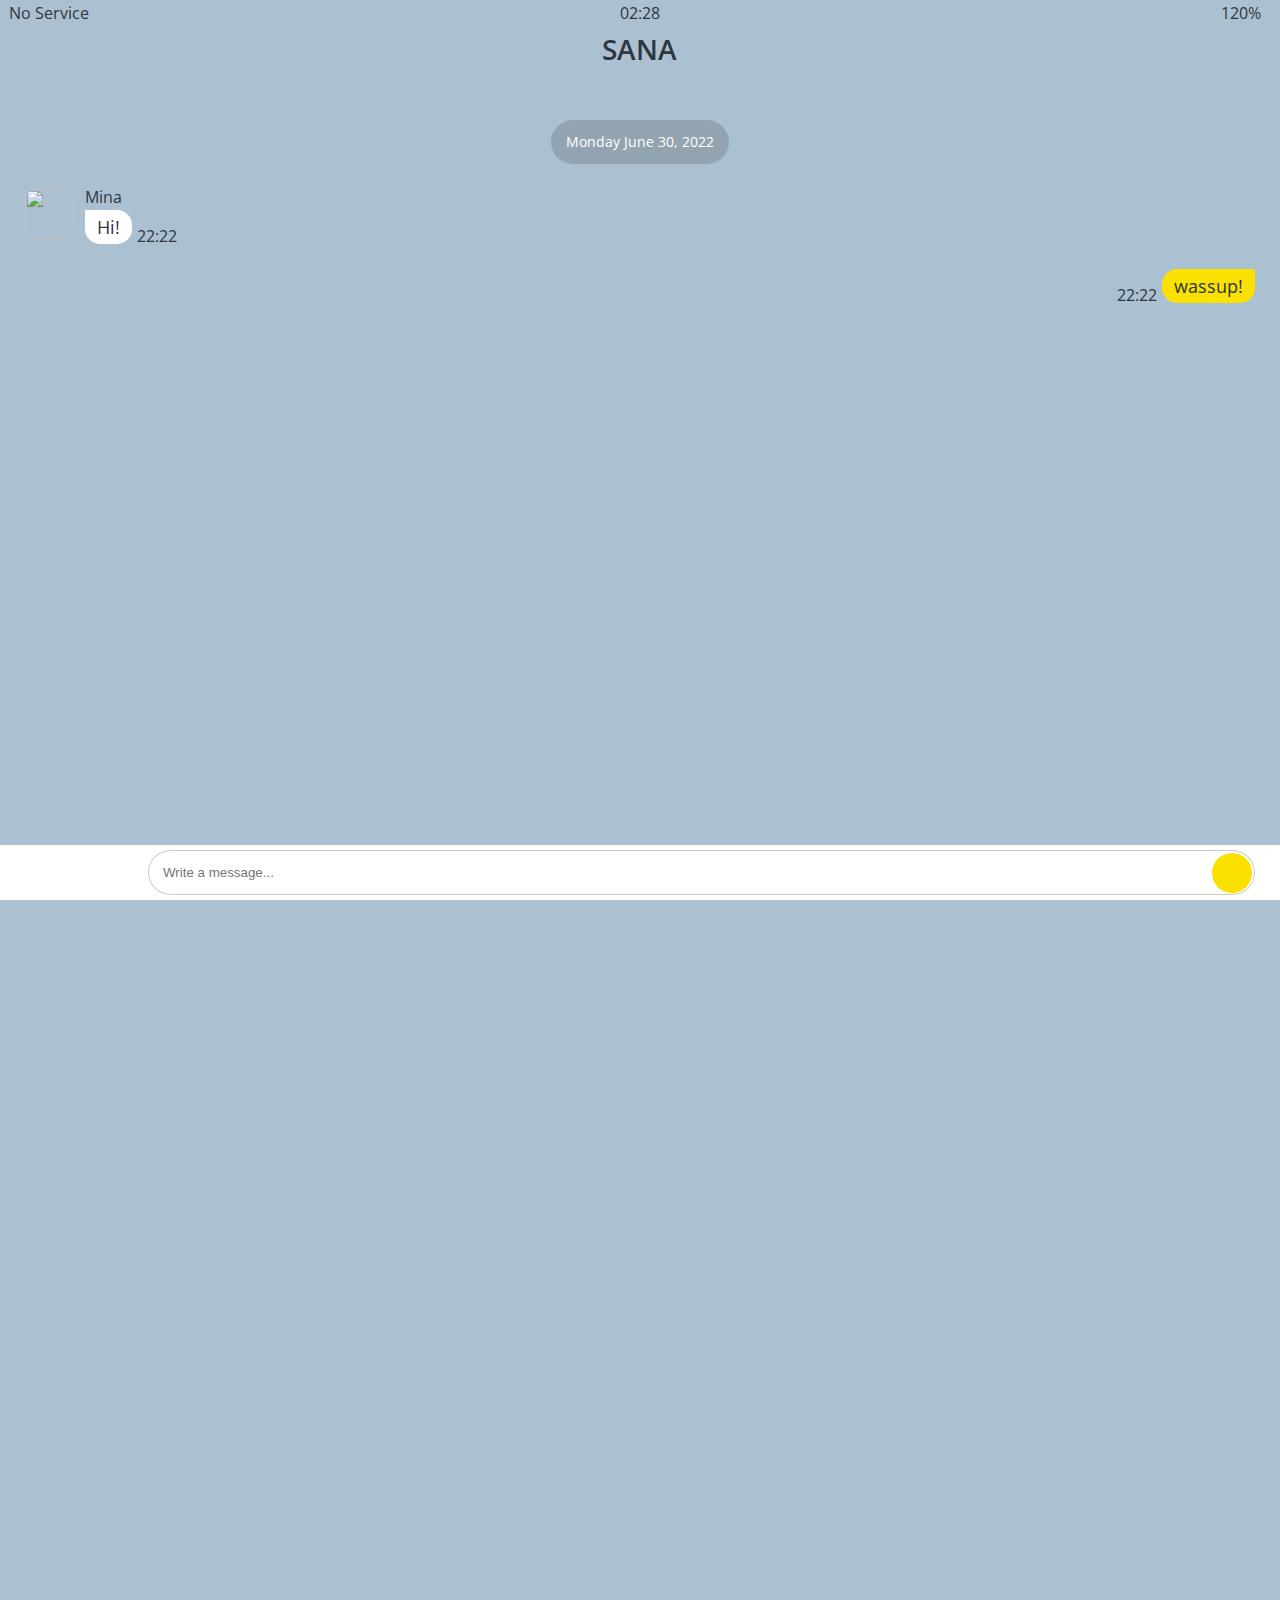
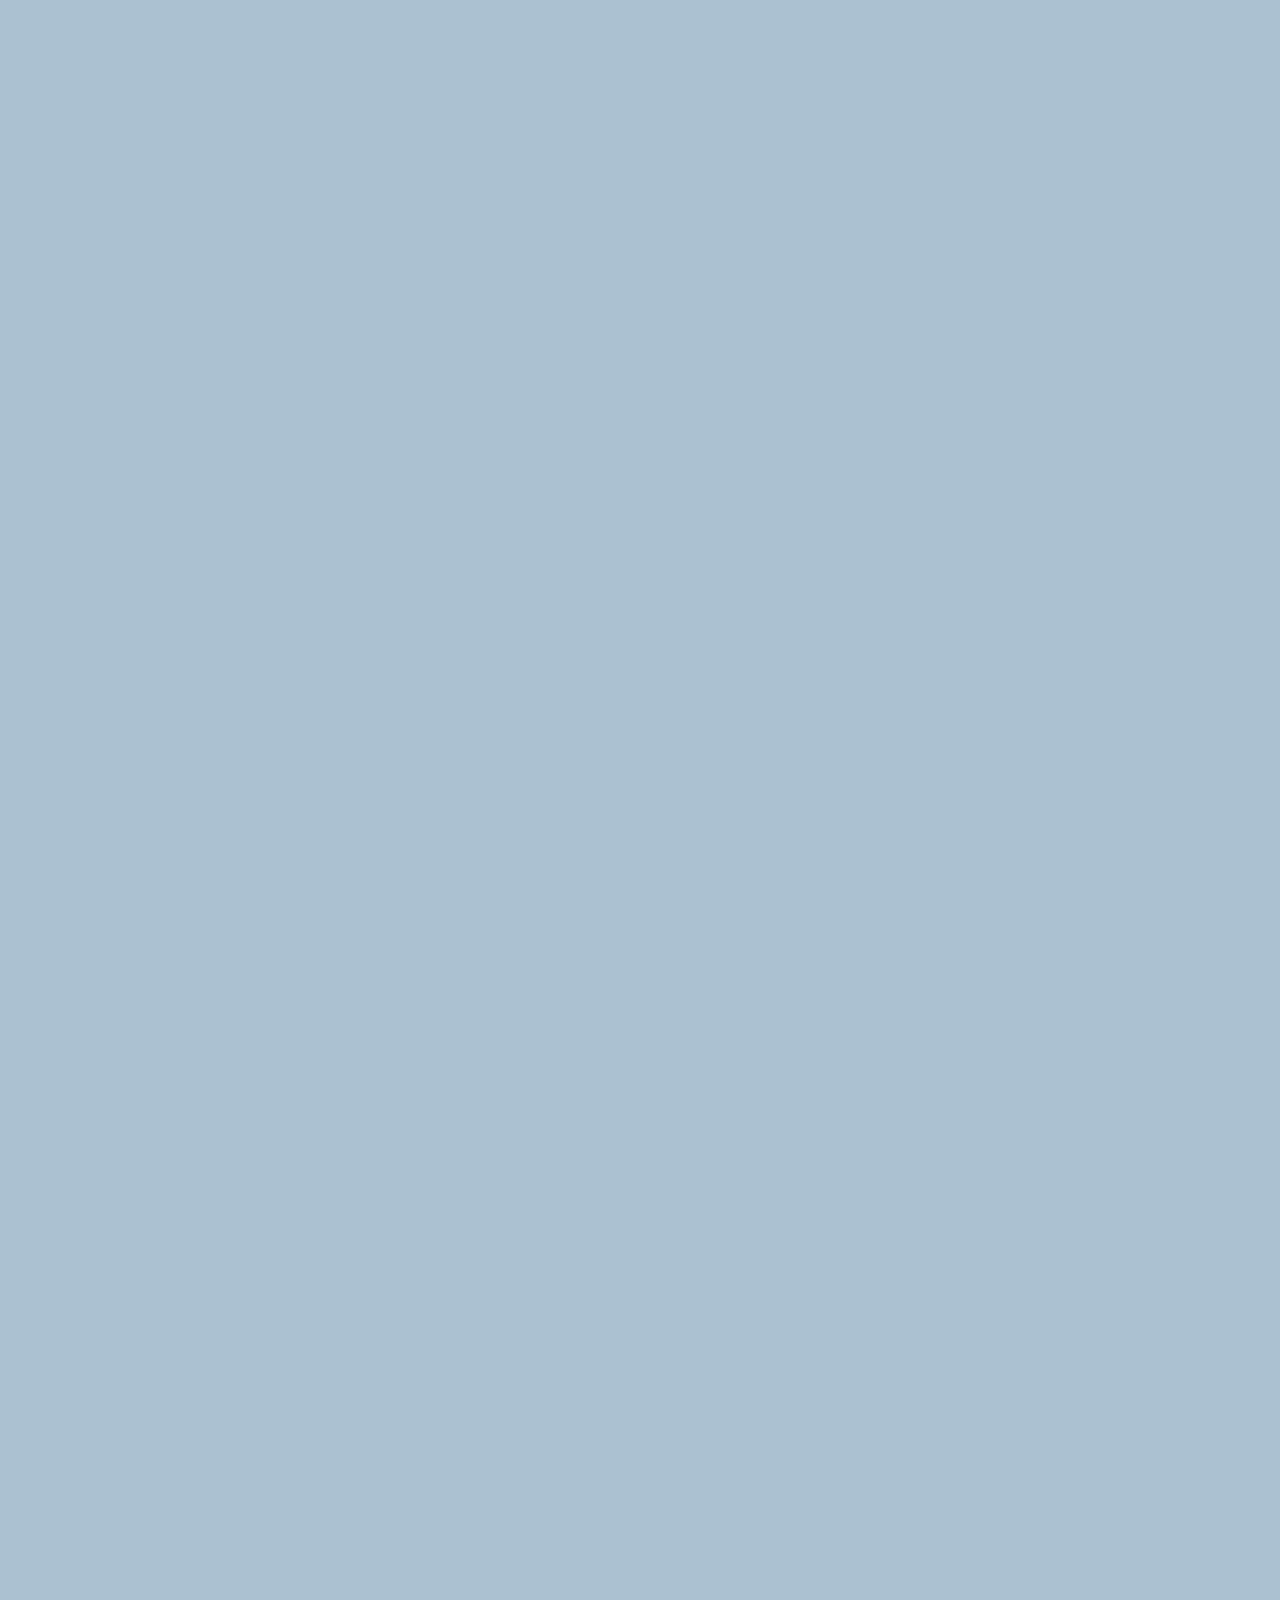
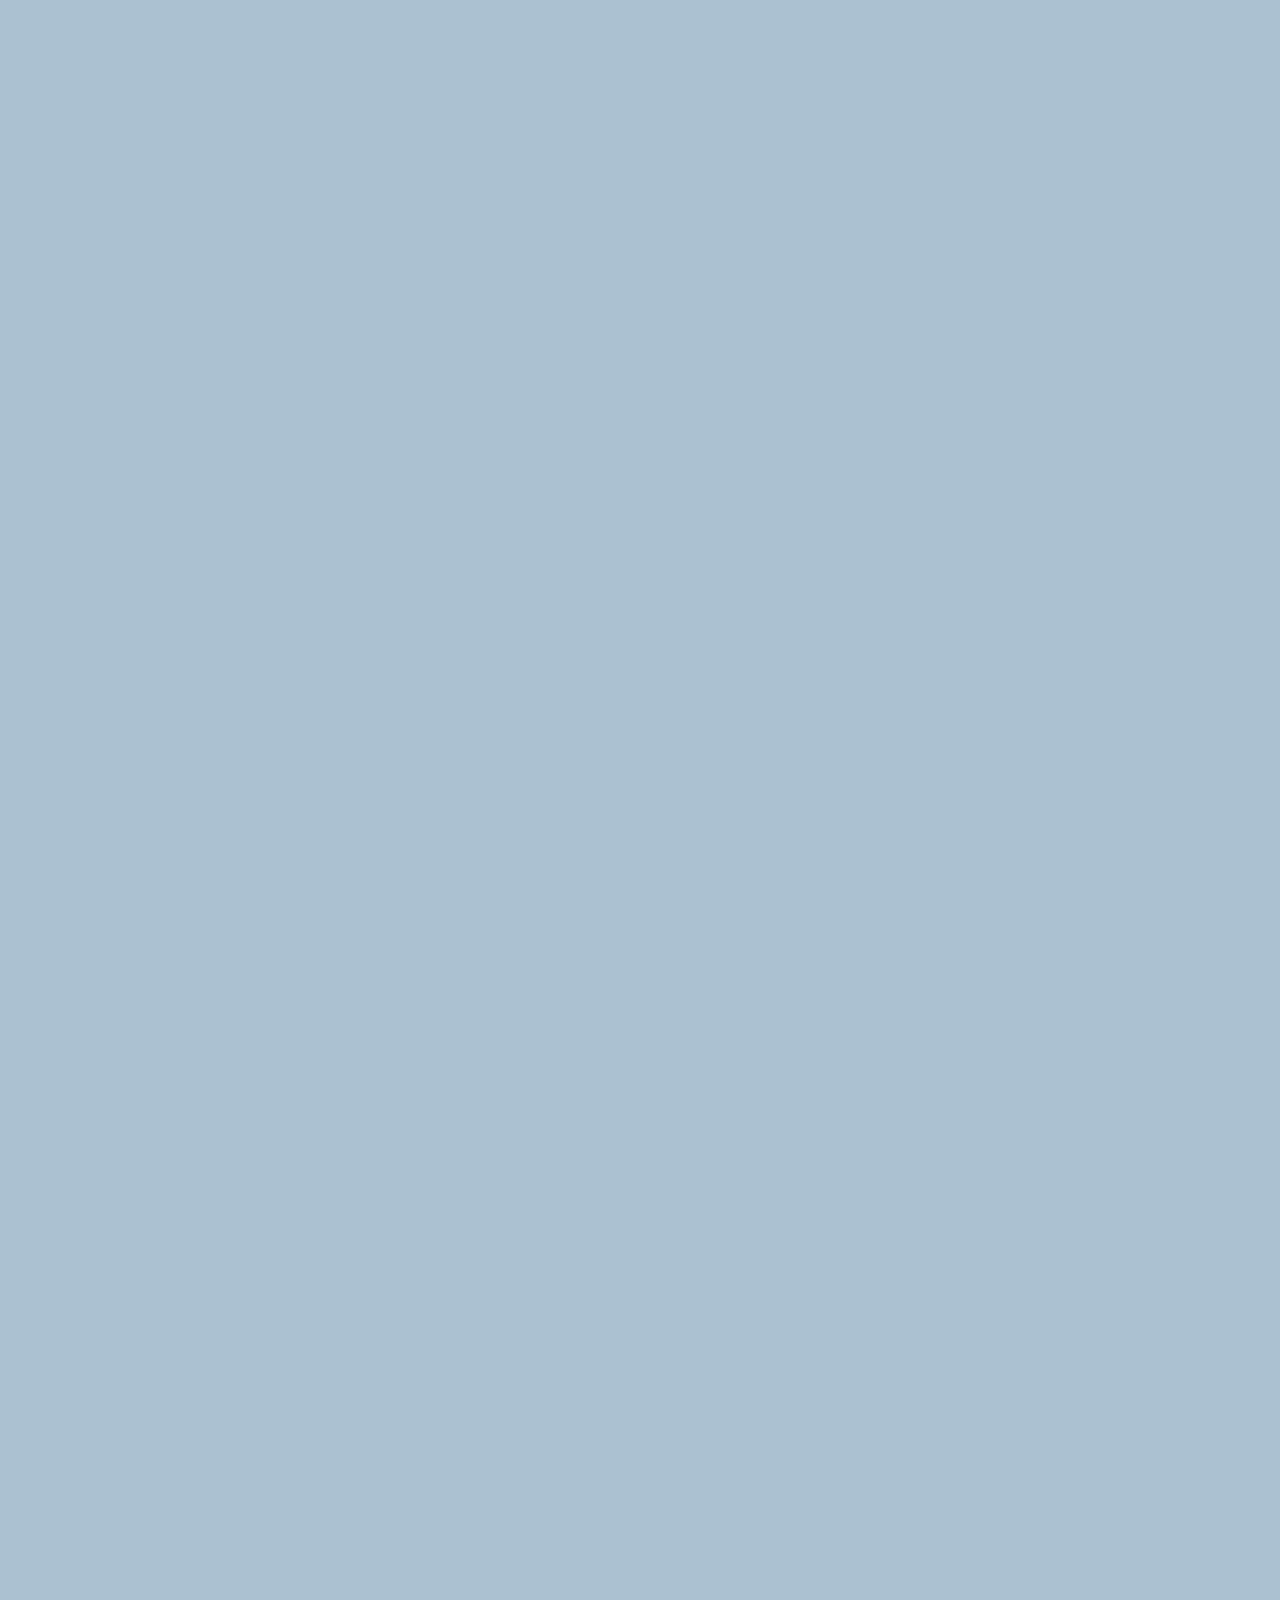
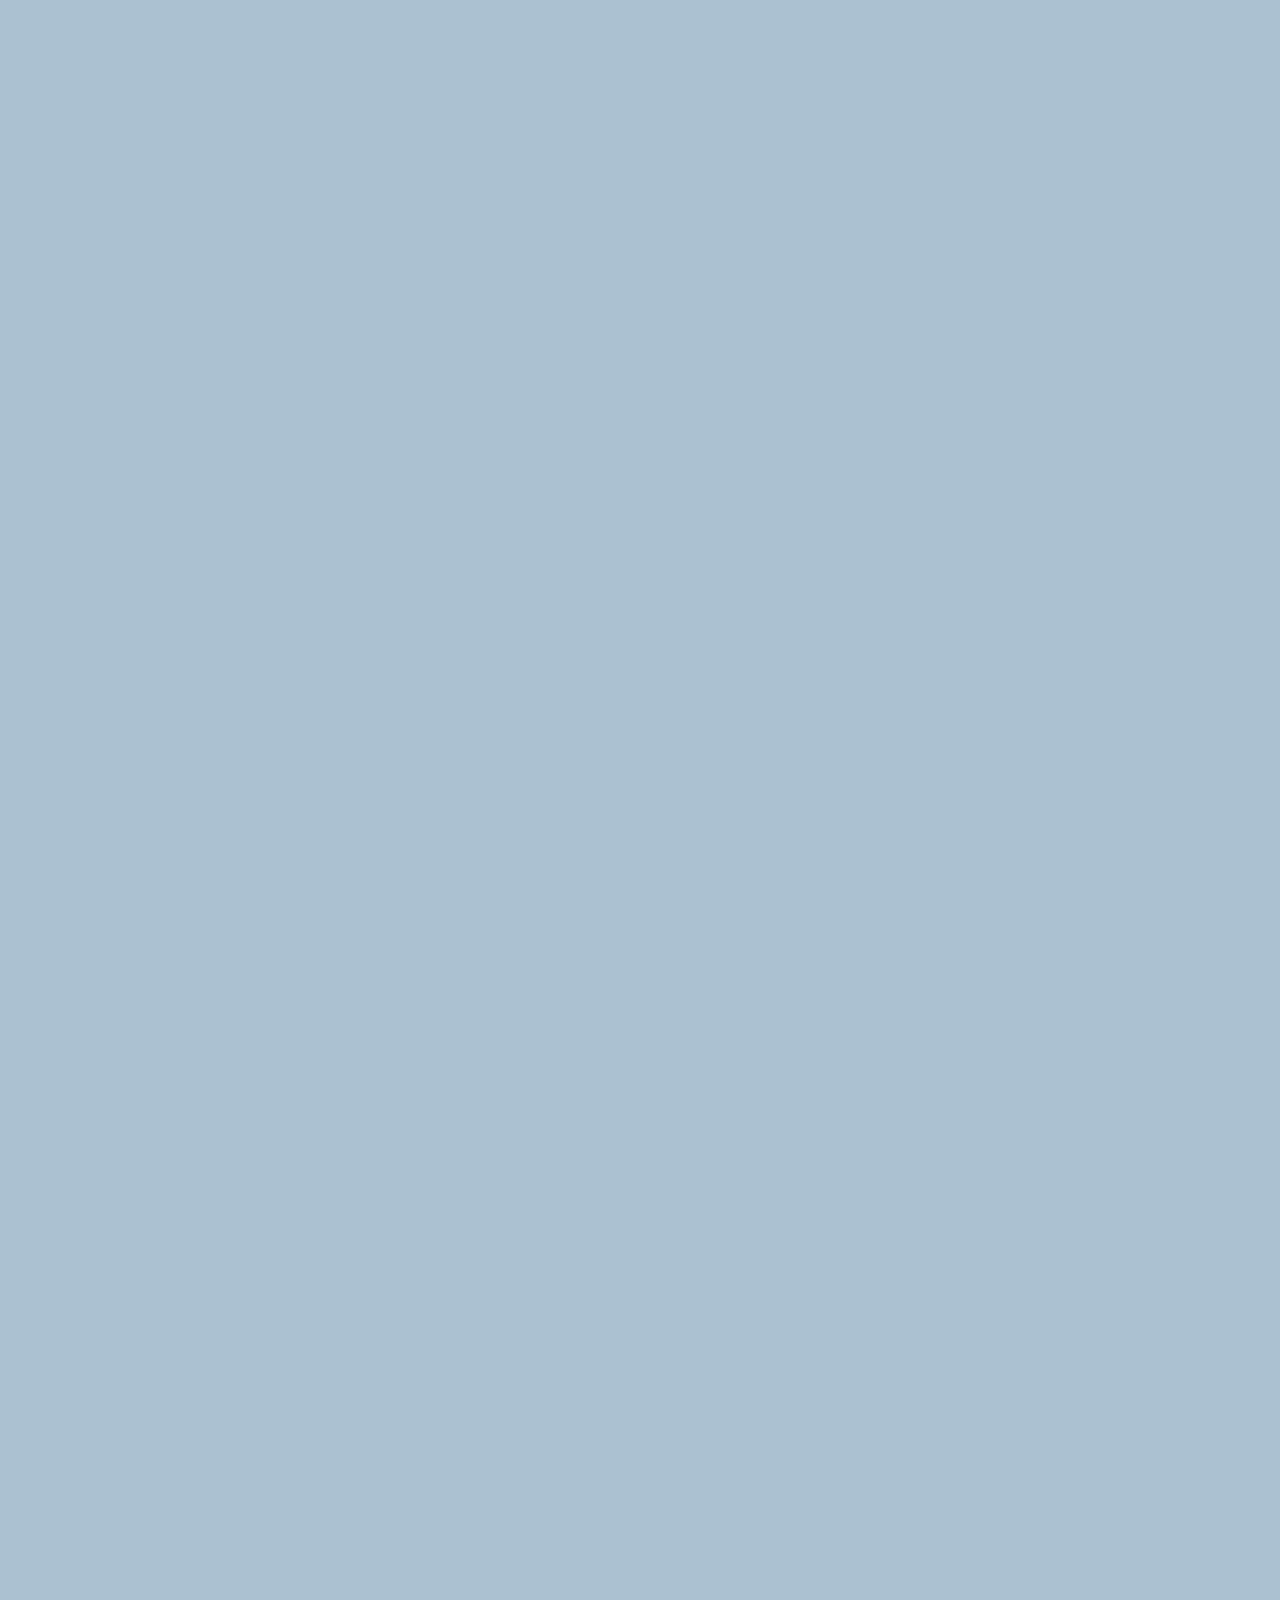
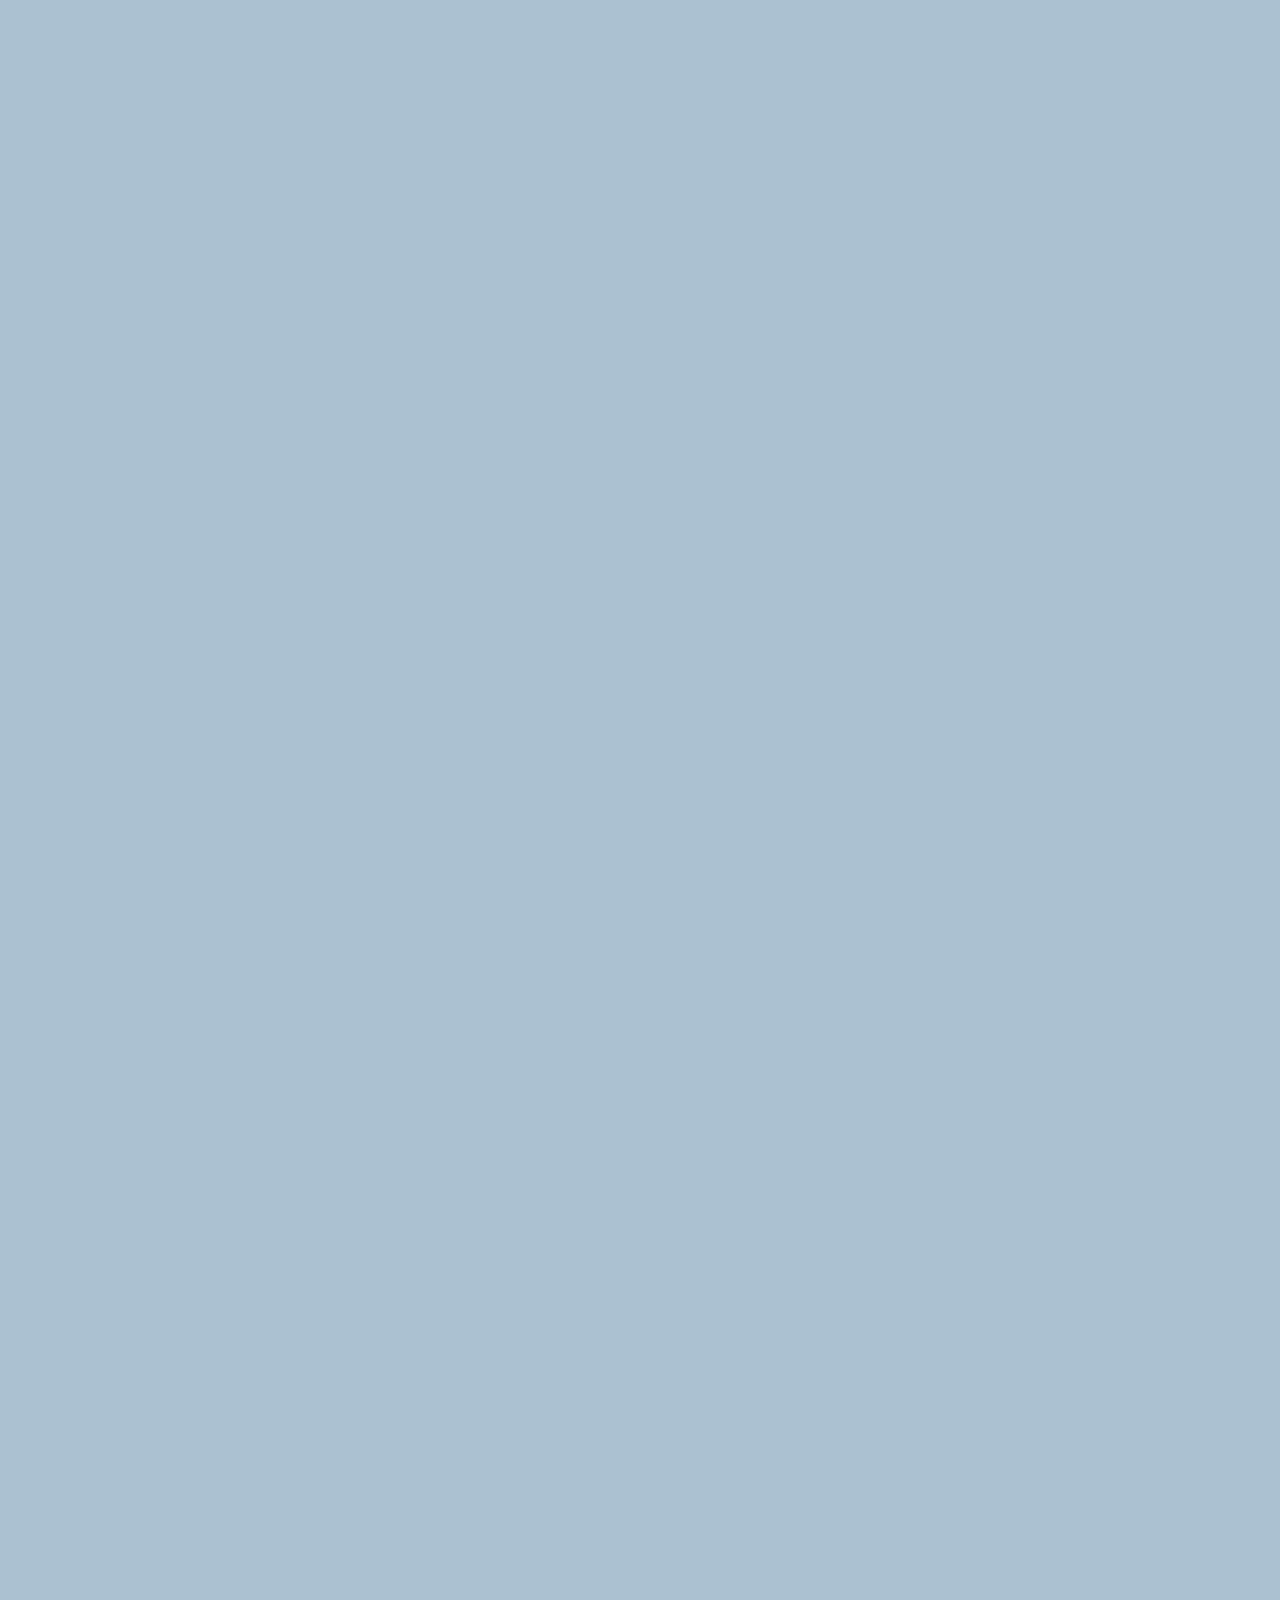
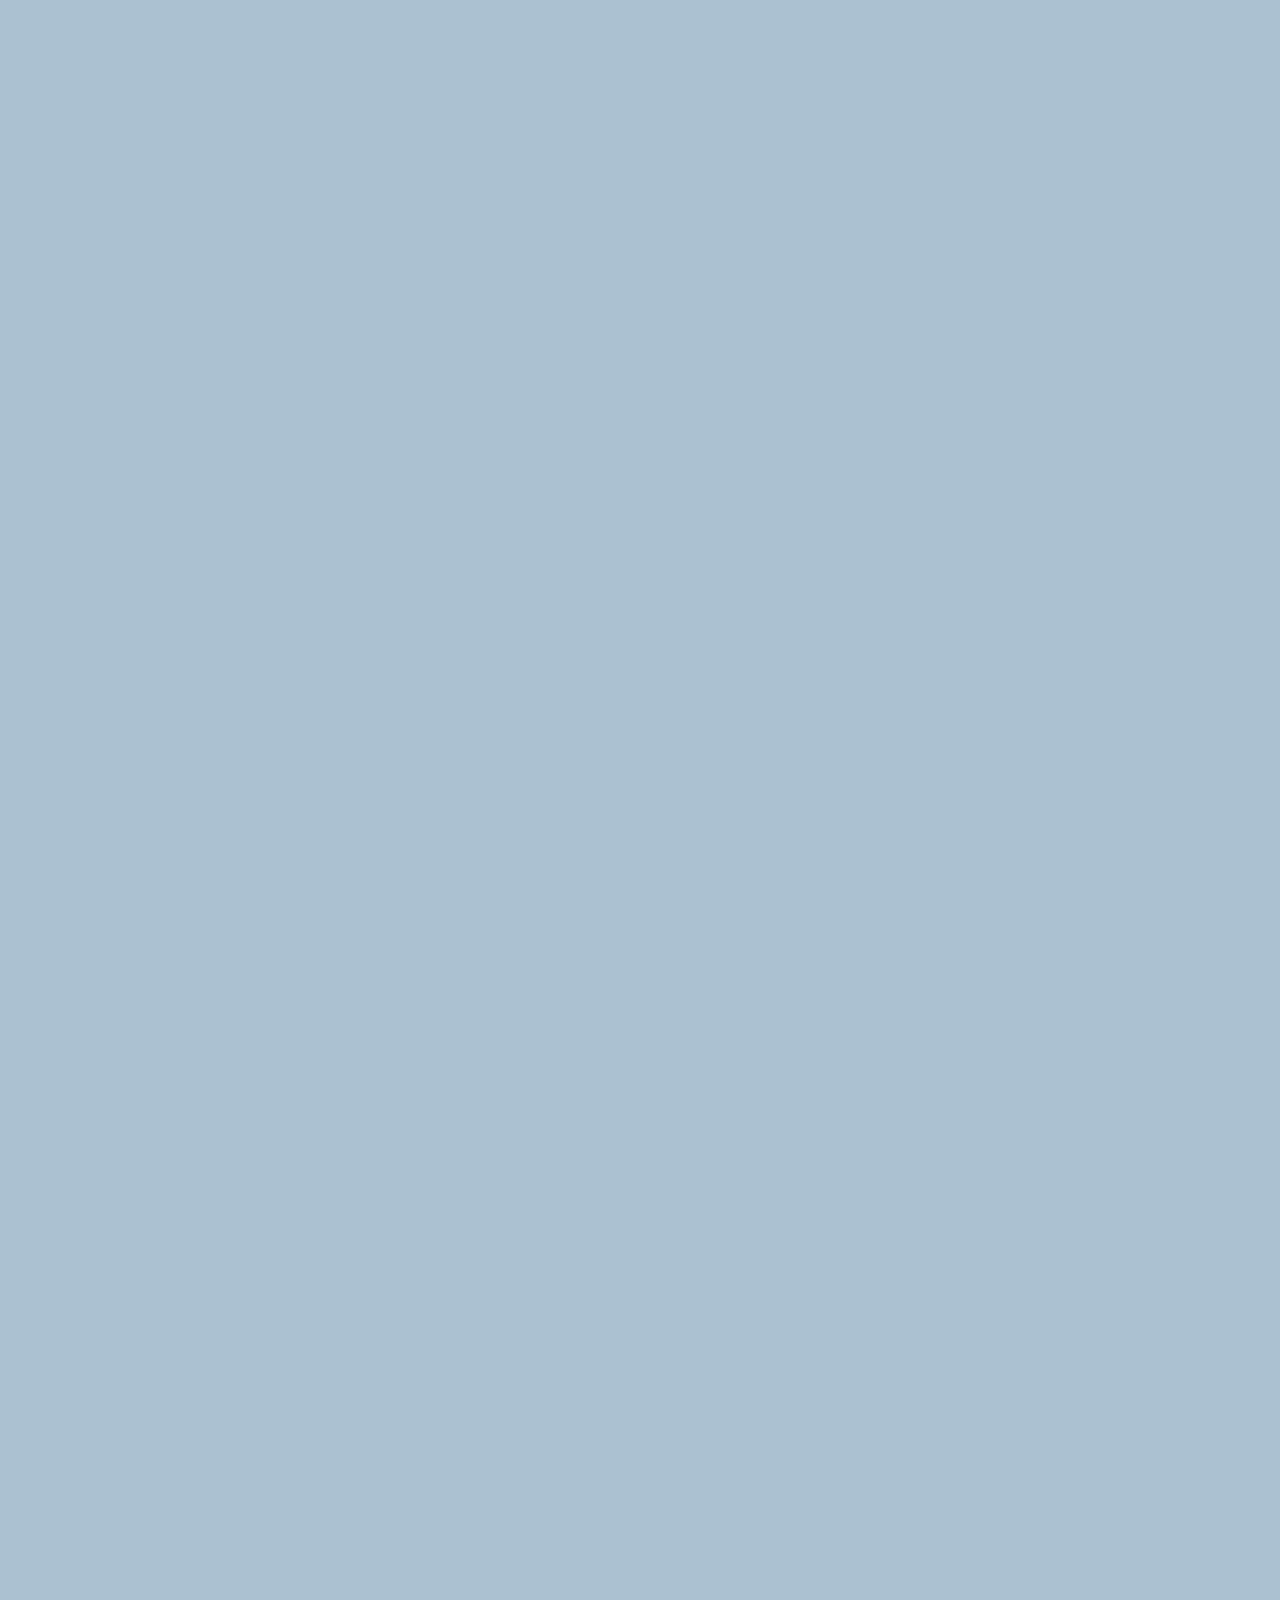
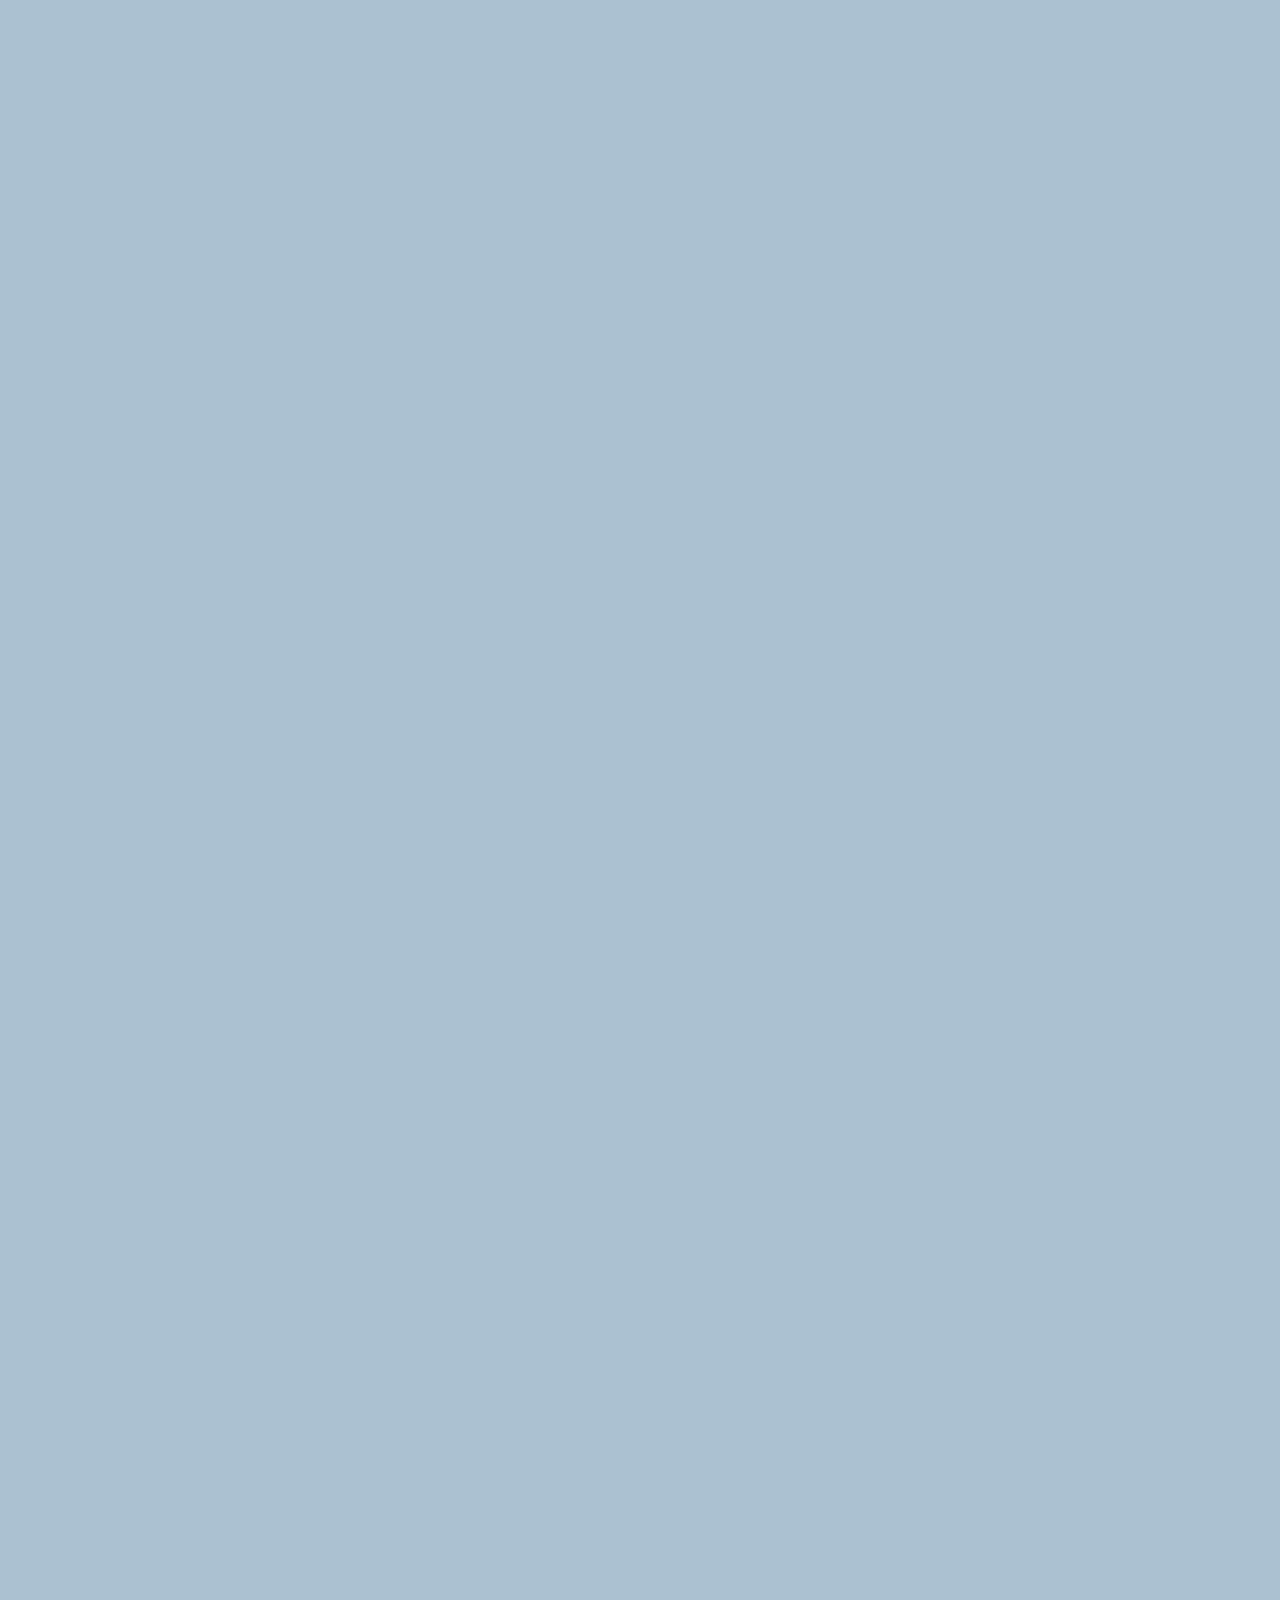
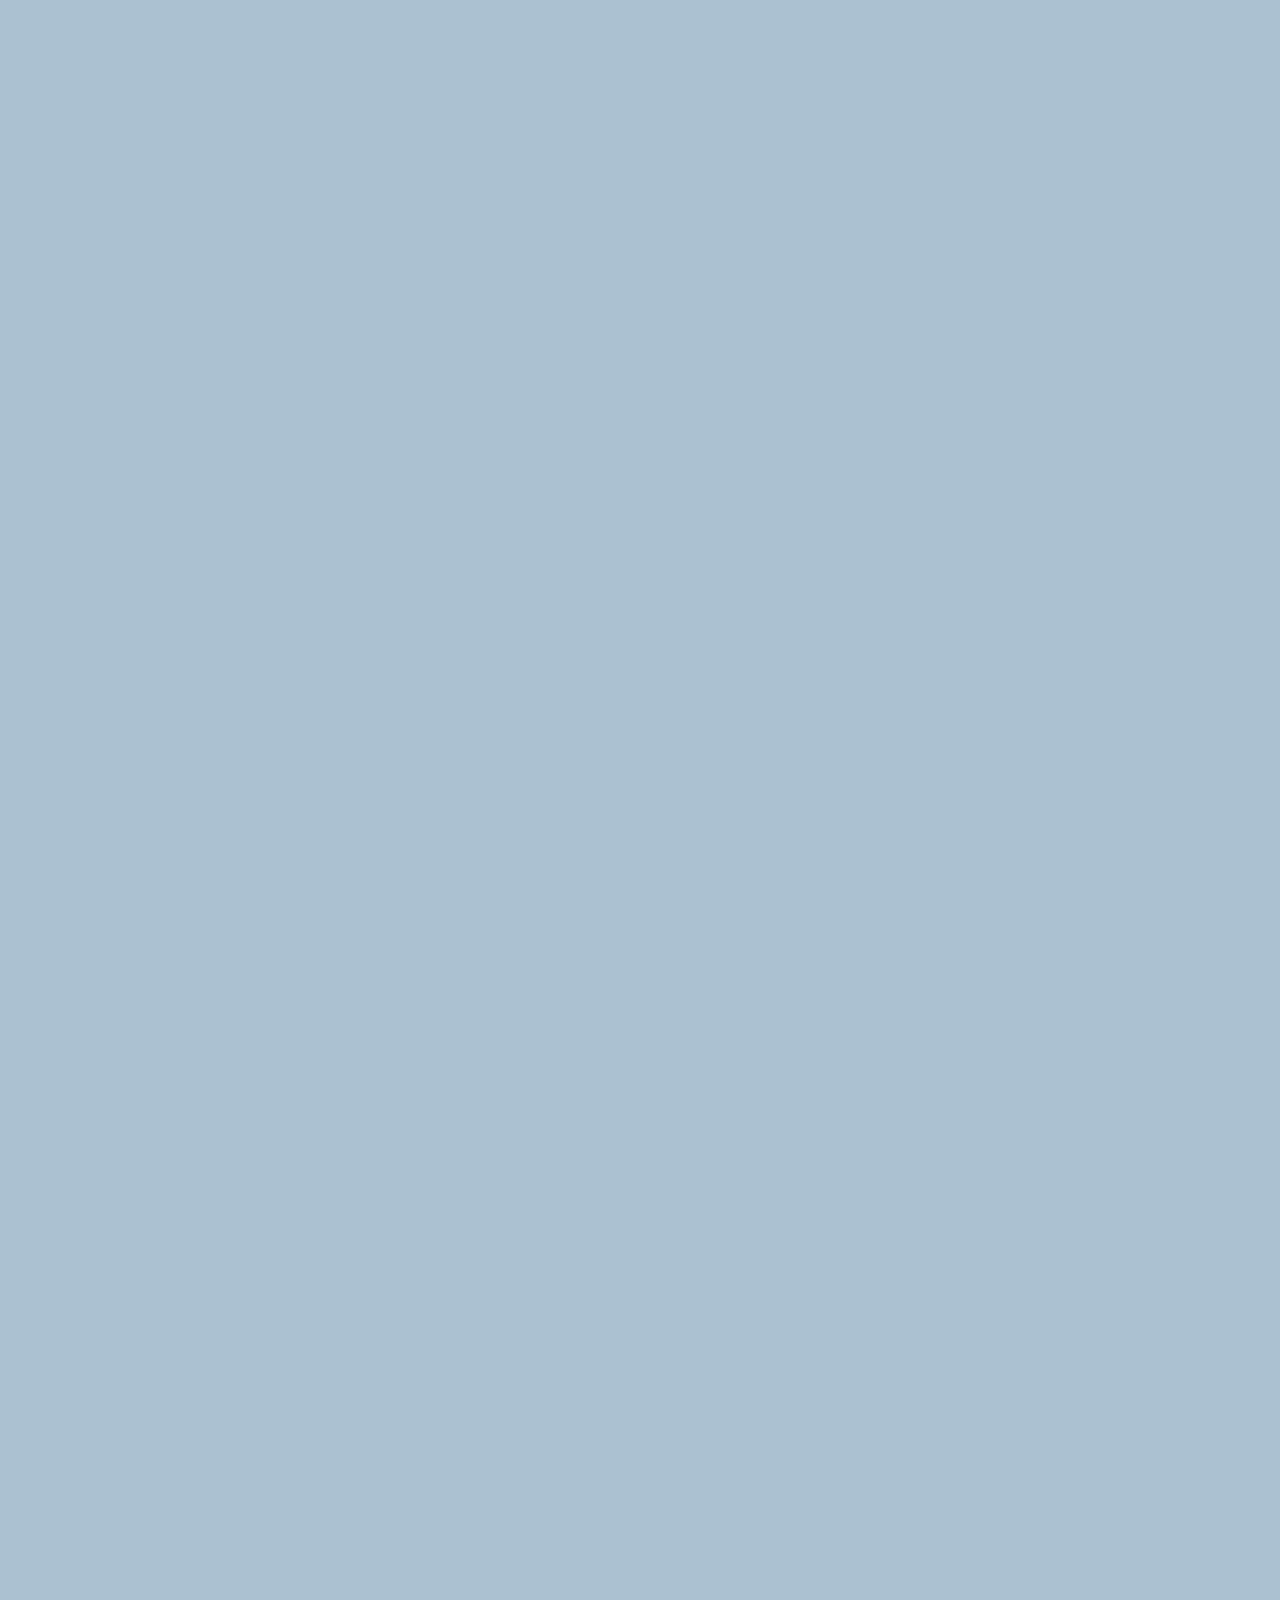
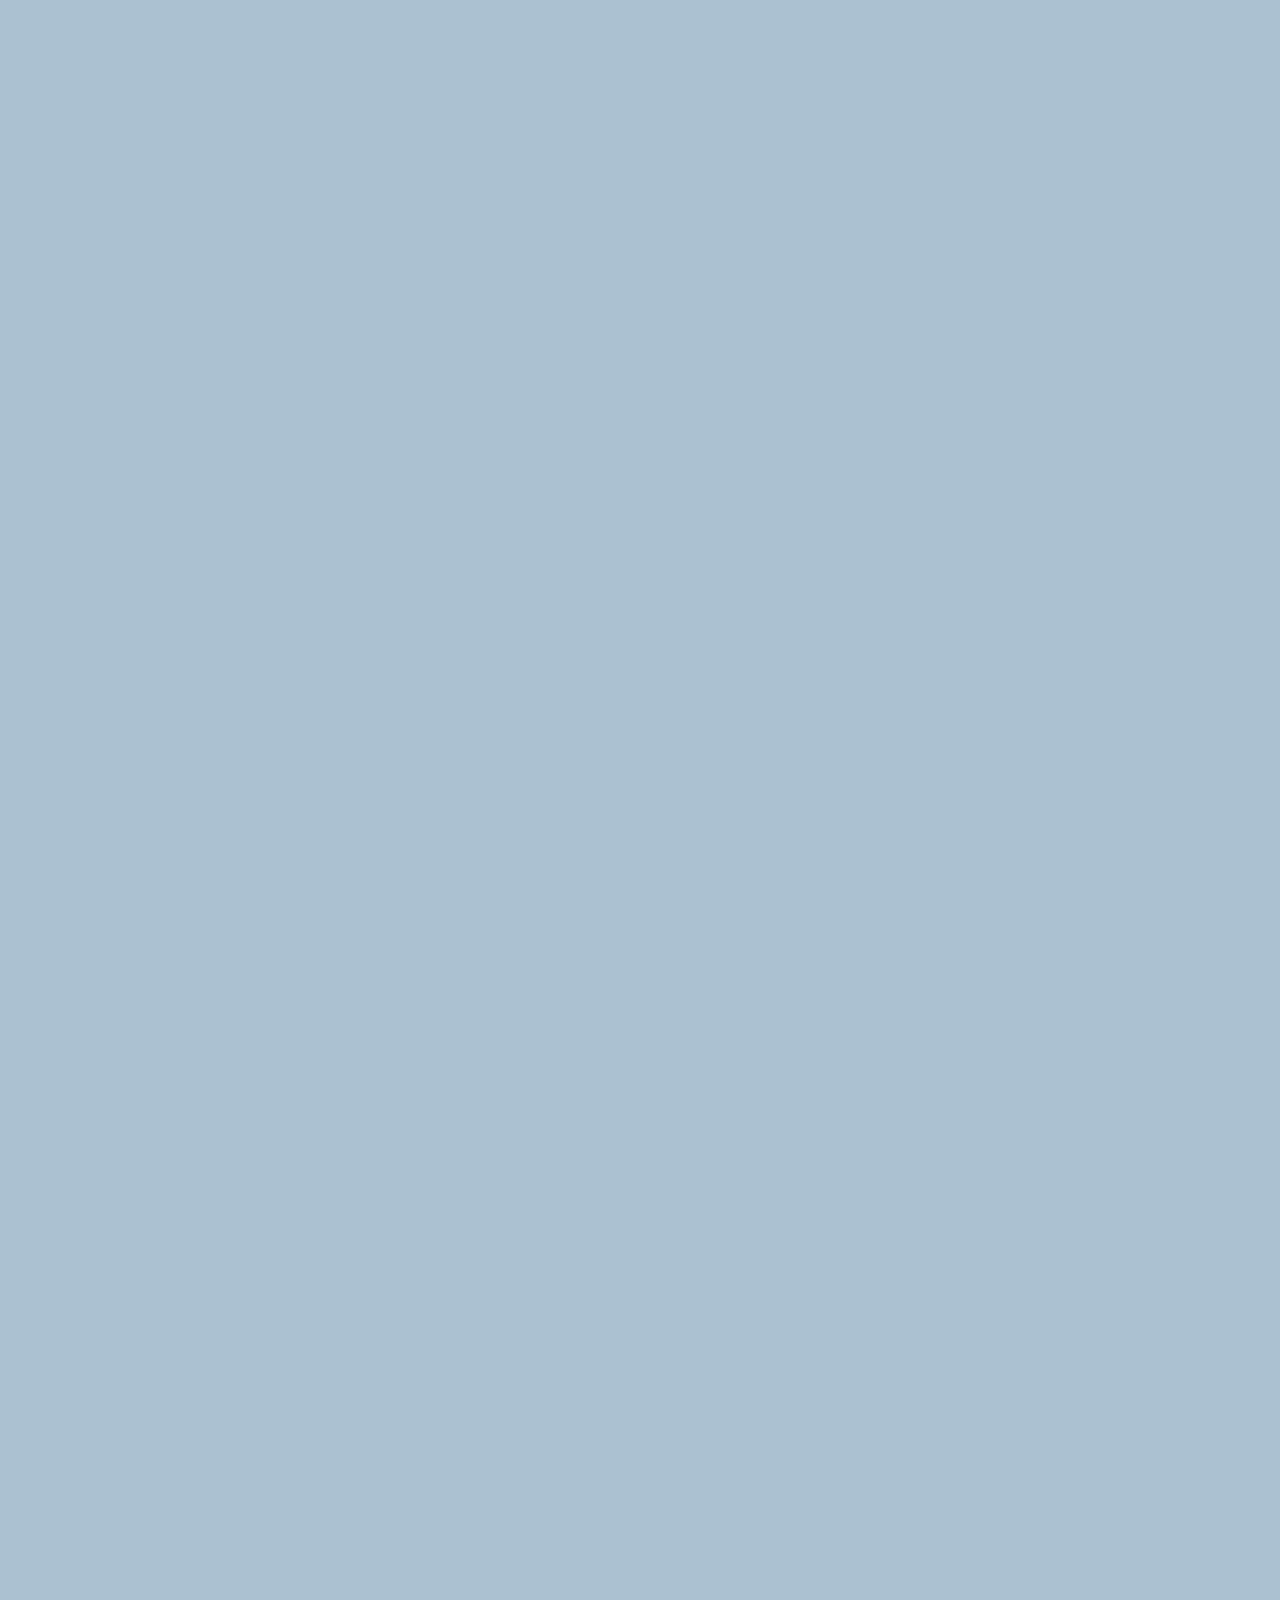
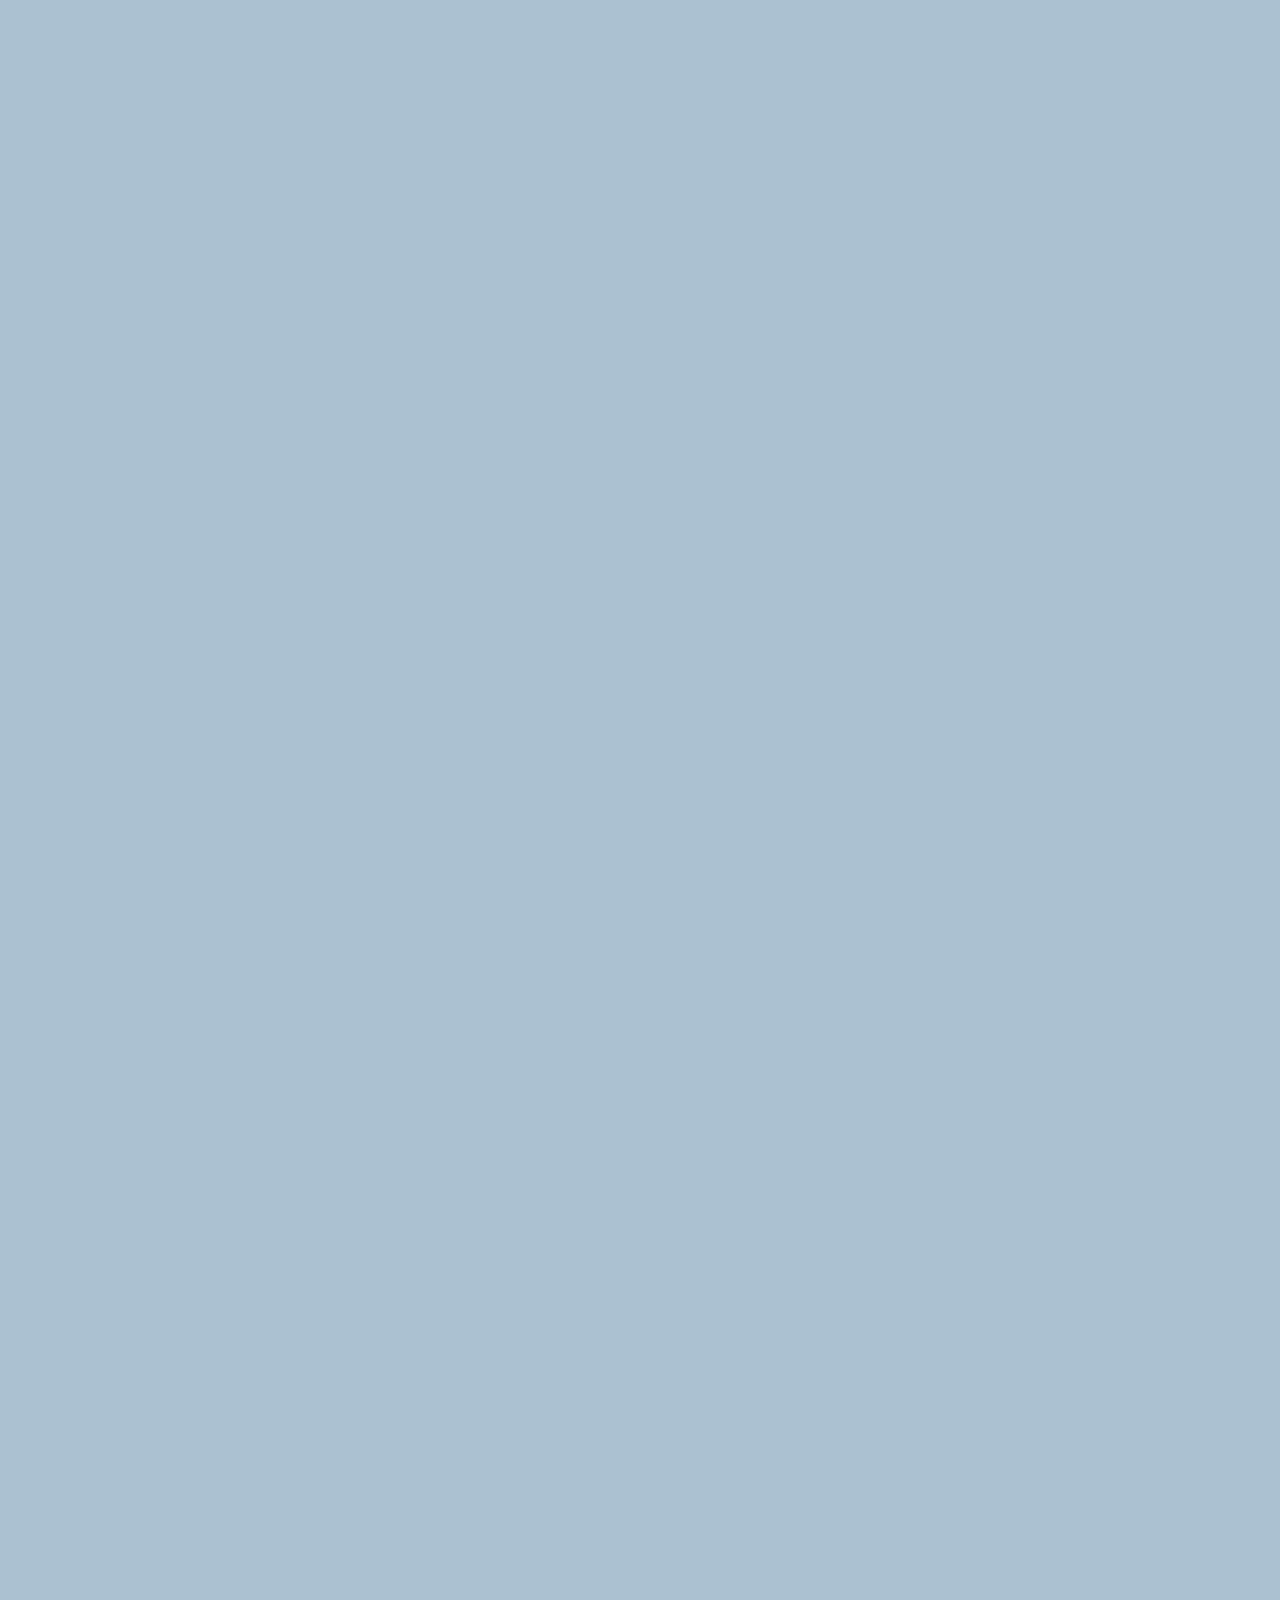
==== chat.html @ b0e00a61 "0217 kokoa clone" ====
<!DOCTYPE html>
<html lang="en">
  <head>
    <link rel="stylesheet" href="css/styles.css" />
    <meta charset="UTF-8" />
    <meta http-equiv="X-UA-Compatible" content="IE=edge" />
    <meta name="viewport" content="width=device-width, initial-scale=1.0" />
    <title>Chat w/ SANA - to Kokoa Talk</title>
  </head>
  <body id="chat-screen">
    <div class="status-bar">
      <div class="status-bar__column">
        <span>No Service</span>
        <i class="fas fa-wifi"></i>
      </div>
      <div class="status-bar__column">
        <span> 02:28 </span>
      </div>
      <div class="status-bar__column">
        <span>120%</span>
        <i class="fas fa-battery-full"></i>
        <i class="fas fa-bolt"></i>
      </div>
    </div>

    <header class="alt-header">
      <div class="alt-header__column">
        <a href="chats.html">
          <i class="fas fa-angle-left fa-3x"></i>
        </a>
      </div>
      <div class="alt-header__column">
        <h1 class="alt-header__title">SANA</h1>
      </div>
      <div class="alt-header__column">
        <span><i class="fas fa-search fa-2x"></i></span>
        <span><i class="fas fa-bars fa-2x"></i></span>
      </div>
    </header>

    <main class="main-screen main-chat">
      <div class="chat__timestamp">Monday June 30, 2022</div>

      <div class="message-row">
        <img
          src="https://dimg.donga.com/wps/NEWS/IMAGE/2019/08/01/96792648.2.jpg"
        />
        <div class="message-row__content">
          <span class="message__author">Mina</span>
          <div class="message__info">
            <span class="message__bubble">Hi!</span>
            <span class="message__titme">22:22</span>
          </div>
        </div>
      </div>
      <div class="message-row message-row--own">
        <div class="message-row__content">
          <div class="message__info">
            <span class="message__bubble">wassup!</span>
            <span class="message__titme">22:22</span>
          </div>
        </div>
      </div>
    </main>

    <form class="reply">
      <div class="reply__column">
        <i class="far fa-plus-square fa-lg"></i>
      </div>
      <div class="reply__column">
        <input type="text" placeholder="Write a message..." />
        <i class="far fa-smile-wink fa-lg"></i>
        <button>
          <i class="fas fa-arrow-up"></i>
        </button>
      </div>
    </form>

    <script
      src="https://kit.fontawesome.com/2077705932.js"
      crossorigin="anonymous"
    ></script>
  </body>
</html>
---- css/styles.css ----
@import url("https://fonts.googleapis.com/css2?family=Open+Sans:wght@400;600");
@import "reset.css";
@import "variables.css";

/* components */
@import "components/status-bar.css";
@import "components/nav-bar.css";
@import "components/screen-header.css";
@import "components/user-component.css";
@import "components/badge.css";
@import "components/cog.css";
@import "components/icon-row.css";
@import "components/alt-screen-header.css";

/* screens */
@import "screens/login.css";
@import "screens/friends.css";
@import "screens/find.css";
@import "screens/more.css";
@import "screens/settings.css";
@import "screens/chat.css";

body {
  color: #2e363e;
  font-family: "Open Sans", sans-serif;
}

.main-screen {
  padding: 0px var(--horizontal-space);
}
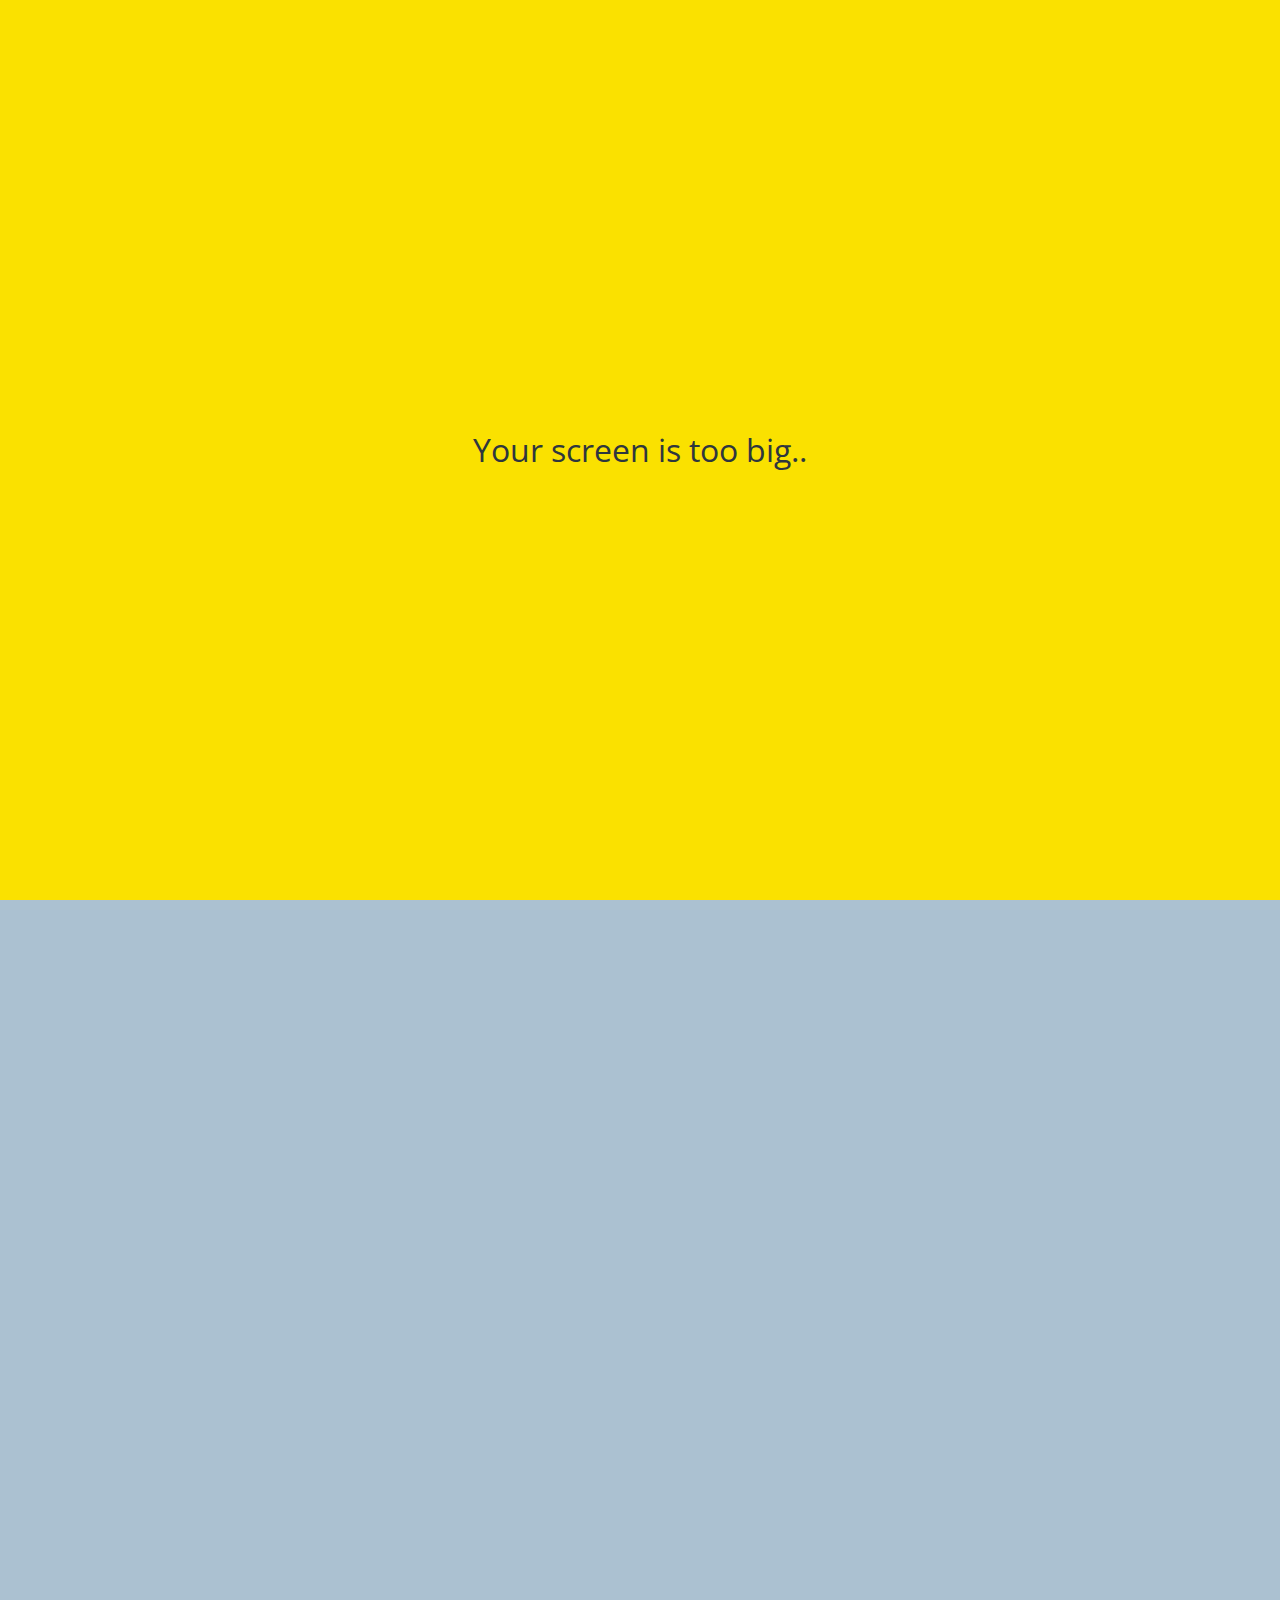
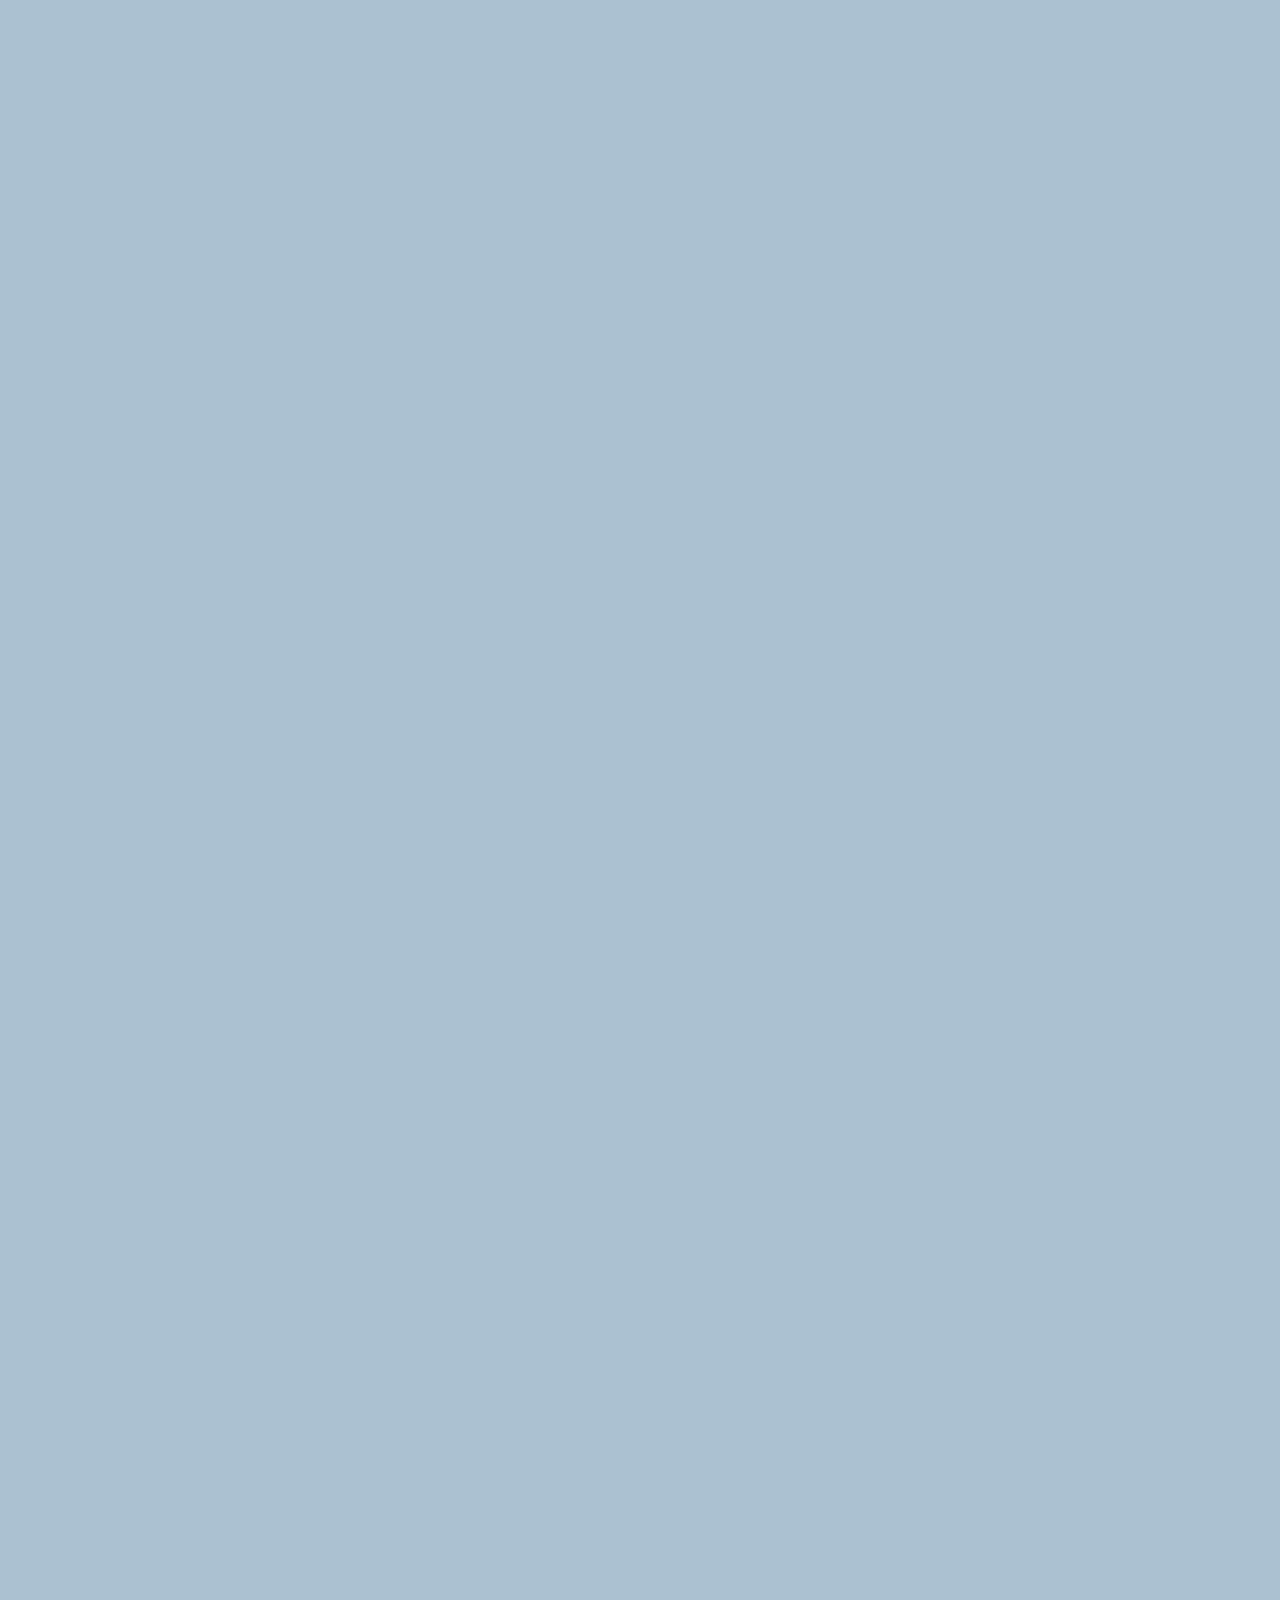
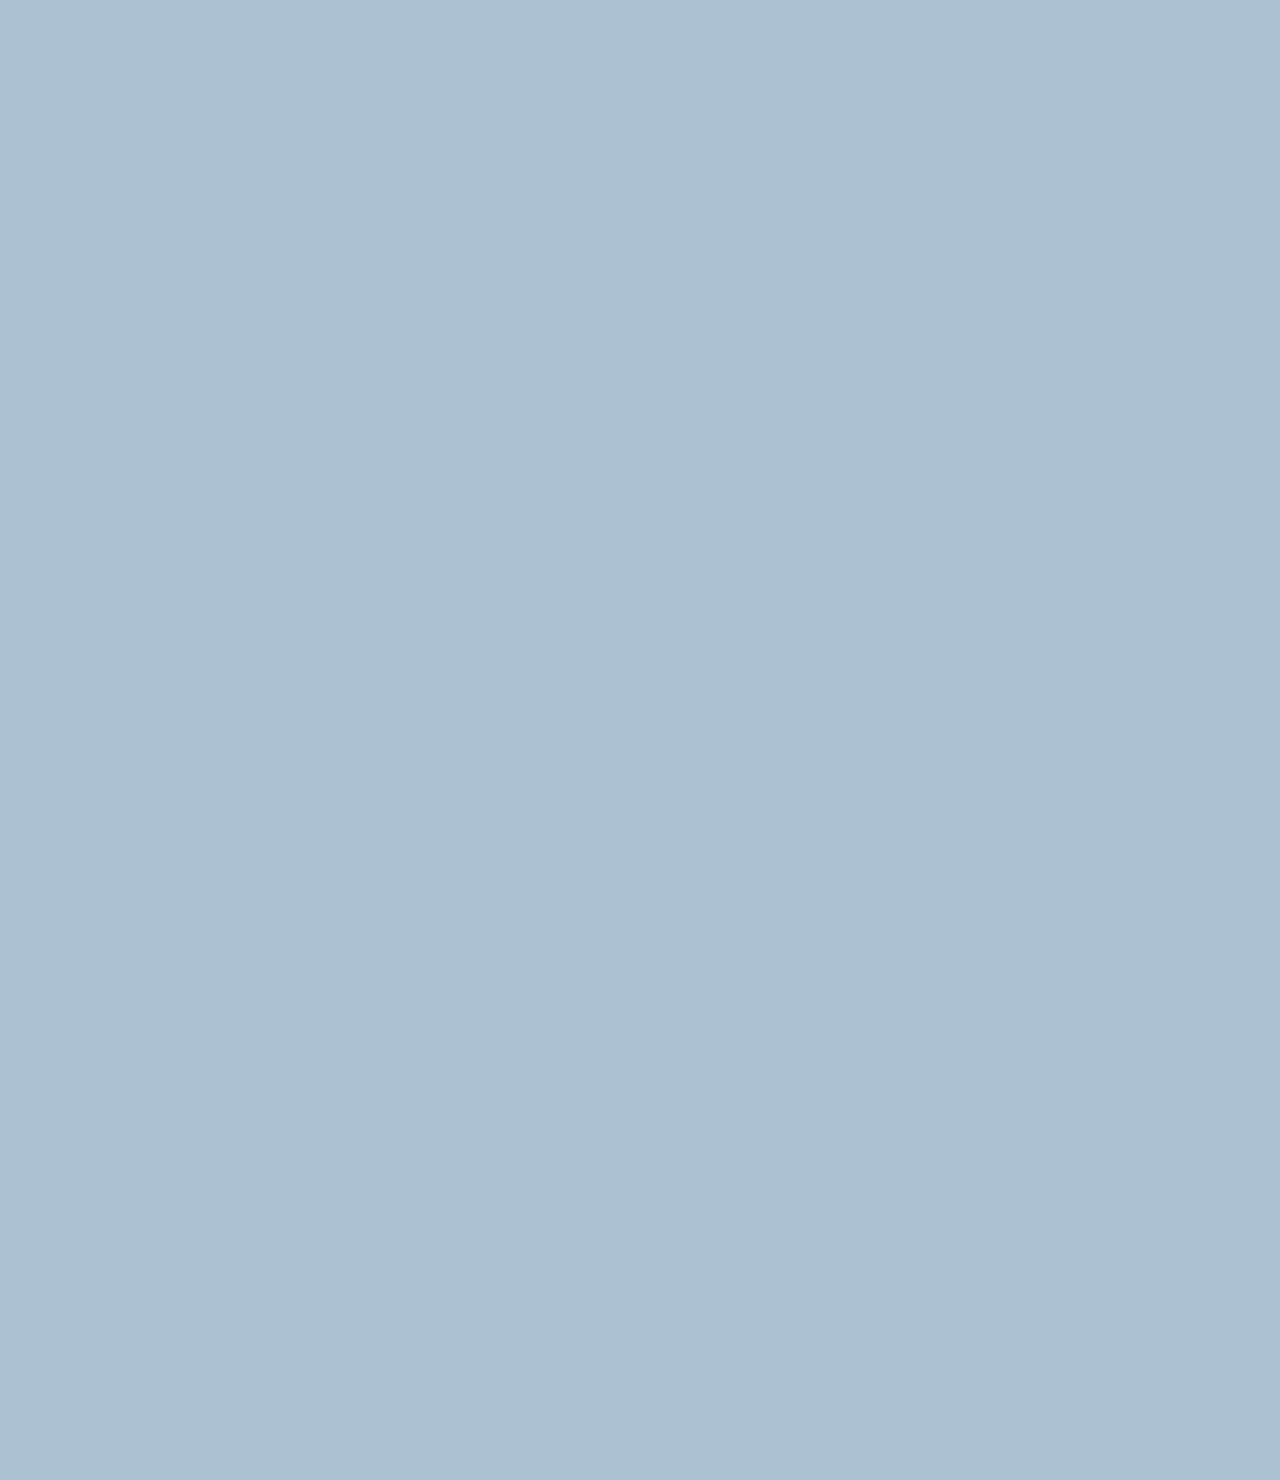
==== commit b5eaead5: "94%" ====
--- a/chat.html
+++ b/chat.html
@@ -75,7 +75,9 @@
         </button>
       </div>
     </form>
-
+    <div id="no-mobile">
+      <span>Your screen is too big..</span>
+    </div>
     <script
       src="https://kit.fontawesome.com/2077705932.js"
       crossorigin="anonymous"
--- a/css/styles.css
+++ b/css/styles.css
@@ -11,6 +11,7 @@
 @import "components/cog.css";
 @import "components/icon-row.css";
 @import "components/alt-screen-header.css";
+@import "components/no-mobile.css";
 
 /* screens */
 @import "screens/login.css";
